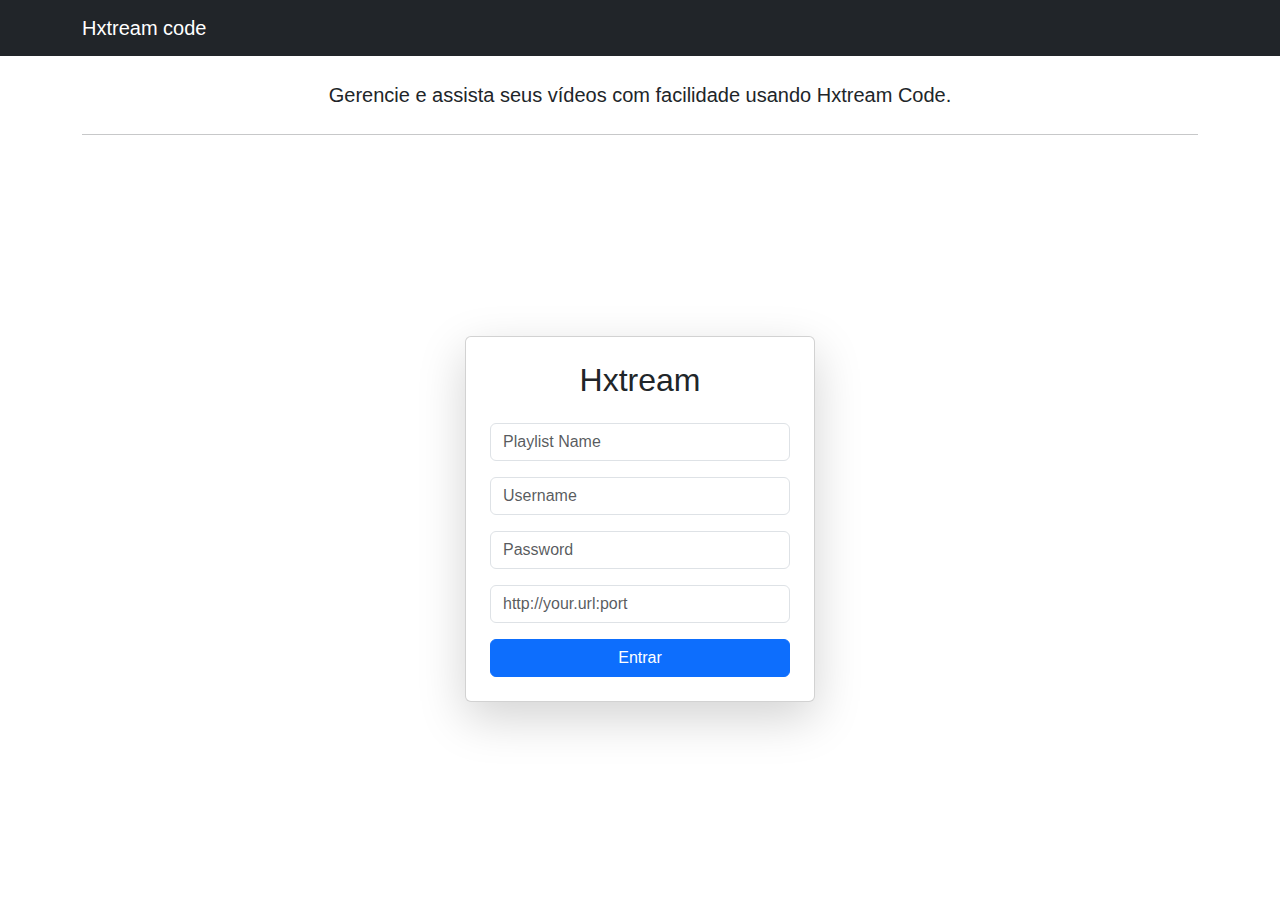
==== templates/index.html @ adb51946 "feat: initial version" ====
<!DOCTYPE html>
<html lang="pt-br">
<head>
    <meta charset="UTF-8">
    <meta name="viewport" content="width=device-width, initial-scale=1.0">
    <title>Hxtream code</title>
    <link href="https://cdn.jsdelivr.net/npm/bootstrap@5.3.0/dist/css/bootstrap.min.css" rel="stylesheet">
    <style>
        body {
            font-family: 'Poppins', sans-serif;
        }
        .login-container {
            display: flex;
            justify-content: center;
            align-items: center;
            min-height: 80vh; /* Ajustado para subir um pouco a área de login */
        }
    </style>
</head>
<body>
    <nav class="navbar navbar-expand-lg navbar-dark bg-dark">
        <div class="container">
            <a class="navbar-brand" href="#">Hxtream code</a>
        </div>
    </nav>
    
    <div class="container mt-4">
        <div class="jumbotron text-center">
            <p class="lead">Gerencie e assista seus vídeos com facilidade usando Hxtream Code.</p>
            <hr class="my-4">
        </div>
        <div class="login-container">
            <div class="card p-4 shadow-lg" style="width: 350px;">
                <h2 class="text-center mb-4">Hxtream</h2>
                <form>
                    <div class="mb-3">
                        <input type="text" class="form-control" id="Playlist_name" placeholder="Playlist Name" required>
                    </div>
                    <div class="mb-3">
                        <input type="text" class="form-control" id="Username" placeholder="Username" required>
                    </div>
                    <div class="mb-3">
                        <input type="password" class="form-control" id="Password" placeholder="Password" required>
                    </div>
                    <div class="mb-3">
                        <input type="url" class="form-control" id="Url_xtream" placeholder="http://your.url:port" required>
                    </div>
                    <button type="submit" onclick="setCredentials()" class="btn btn-primary w-100">Entrar</button>
                </form>
            </div>
        </div>
    </div>

</body>
<script src="https://cdn.jsdelivr.net/npm/bootstrap@5.3.3/dist/js/bootstrap.bundle.min.js" integrity="sha384-YvpcrYf0tY3lHB60NNkmXc5s9fDVZLESaAA55NDzOxhy9GkcIdslK1eN7N6jIeHz" crossorigin="anonymous"></script>
<script src="{{ url_for('static', filename='javascript/index.js') }}"></script>
</html>
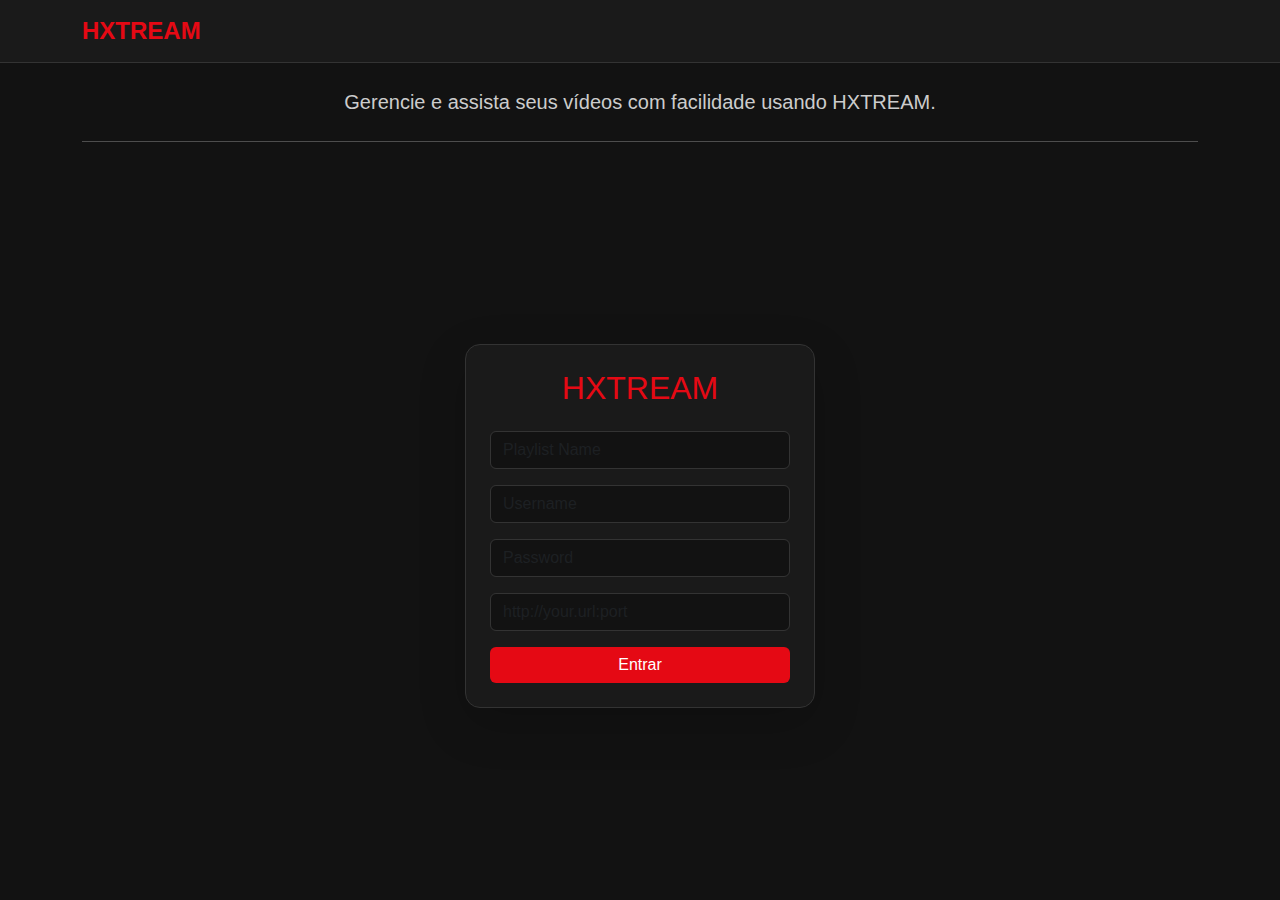
==== commit 5b9e11b8: "fet: add series" ====
--- a/templates/index.html
+++ b/templates/index.html
@@ -3,55 +3,109 @@
 <head>
     <meta charset="UTF-8">
     <meta name="viewport" content="width=device-width, initial-scale=1.0">
-    <title>Hxtream code</title>
+    <title>HXTREAM - Login</title>
     <link href="https://cdn.jsdelivr.net/npm/bootstrap@5.3.0/dist/css/bootstrap.min.css" rel="stylesheet">
+    <link rel="stylesheet" href="https://cdnjs.cloudflare.com/ajax/libs/font-awesome/6.0.0/css/all.min.css">
+    <script src="https://cdn.jsdelivr.net/npm/bootstrap@5.3.0/dist/js/bootstrap.bundle.min.js"></script>
     <style>
         body {
-            font-family: 'Poppins', sans-serif;
+            background-color: #121212;
+            color: white;
+            font-family: 'Segoe UI', Tahoma, Geneva, Verdana, sans-serif;
         }
+
+        .navbar {
+            background-color: #1a1a1a;
+            border-bottom: 1px solid #333;
+        }
+
+        .navbar-brand {
+            font-size: 24px;
+            font-weight: bold;
+            color: #e50914 !important;
+        }
+
         .login-container {
             display: flex;
             justify-content: center;
             align-items: center;
-            min-height: 80vh; /* Ajustado para subir um pouco a área de login */
+            min-height: 80vh;
+        }
+
+        .card {
+            background-color: #1a1a1a;
+            border: 1px solid #333;
+            border-radius: 15px;
+        }
+
+        .card h2 {
+            color: #e50914;
+        }
+
+        .form-control {
+            background-color: #121212;
+            border: 1px solid #333;
+            color: white;
+        }
+
+        .form-control:focus {
+    background-color: #121212; /* continua escuro */
+    color: white;
+    border-color: #e50914;
+    box-shadow: 0 0 0 2px rgba(229, 9, 20, 0.25);
+    outline: none;
+}
+
+        .btn-primary {
+            background-color: #e50914;
+            border: none;
+        }
+
+        .btn-primary:hover {
+            background-color: #b00610;
+        }
+
+        .lead, .jumbotron p {
+            color: #ccc;
         }
     </style>
 </head>
 <body>
-    <nav class="navbar navbar-expand-lg navbar-dark bg-dark">
-        <div class="container">
-            <a class="navbar-brand" href="#">Hxtream code</a>
-        </div>
-    </nav>
-    
-    <div class="container mt-4">
-        <div class="jumbotron text-center">
-            <p class="lead">Gerencie e assista seus vídeos com facilidade usando Hxtream Code.</p>
-            <hr class="my-4">
-        </div>
-        <div class="login-container">
-            <div class="card p-4 shadow-lg" style="width: 350px;">
-                <h2 class="text-center mb-4">Hxtream</h2>
-                <form>
-                    <div class="mb-3">
-                        <input type="text" class="form-control" id="Playlist_name" placeholder="Playlist Name" required>
-                    </div>
-                    <div class="mb-3">
-                        <input type="text" class="form-control" id="Username" placeholder="Username" required>
-                    </div>
-                    <div class="mb-3">
-                        <input type="password" class="form-control" id="Password" placeholder="Password" required>
-                    </div>
-                    <div class="mb-3">
-                        <input type="url" class="form-control" id="Url_xtream" placeholder="http://your.url:port" required>
-                    </div>
-                    <button type="submit" onclick="setCredentials()" class="btn btn-primary w-100">Entrar</button>
-                </form>
-            </div>
+
+<nav class="navbar navbar-expand-lg">
+    <div class="container">
+        <a class="navbar-brand" href="#">HXTREAM</a>
+    </div>
+</nav>
+
+<div class="container mt-4">
+    <div class="jumbotron text-center">
+        <p class="lead">Gerencie e assista seus vídeos com facilidade usando HXTREAM.</p>
+        <hr class="my-4">
+    </div>
+
+    <div class="login-container">
+        <div class="card p-4 shadow-lg" style="width: 350px;">
+            <h2 class="text-center mb-4">HXTREAM</h2>
+            <form>
+                <div class="mb-3">
+                    <input type="text" class="form-control" id="Playlist_name" placeholder="Playlist Name" required>
+                </div>
+                <div class="mb-3">
+                    <input type="text" class="form-control" id="Username" placeholder="Username" required>
+                </div>
+                <div class="mb-3">
+                    <input type="password" class="form-control" id="Password" placeholder="Password" required>
+                </div>
+                <div class="mb-3">
+                    <input type="url" class="form-control" id="Url_xtream" placeholder="http://your.url:port" required>
+                </div>
+                <button type="submit" onclick="setCredentials()" class="btn btn-primary w-100">Entrar</button>
+            </form>
         </div>
     </div>
+</div>
 
+<script src="{{ url_for('static', filename='javascript/index.js') }}"></script>
 </body>
-<script src="https://cdn.jsdelivr.net/npm/bootstrap@5.3.3/dist/js/bootstrap.bundle.min.js" integrity="sha384-YvpcrYf0tY3lHB60NNkmXc5s9fDVZLESaAA55NDzOxhy9GkcIdslK1eN7N6jIeHz" crossorigin="anonymous"></script>
-<script src="{{ url_for('static', filename='javascript/index.js') }}"></script>
-</html>+</html>
